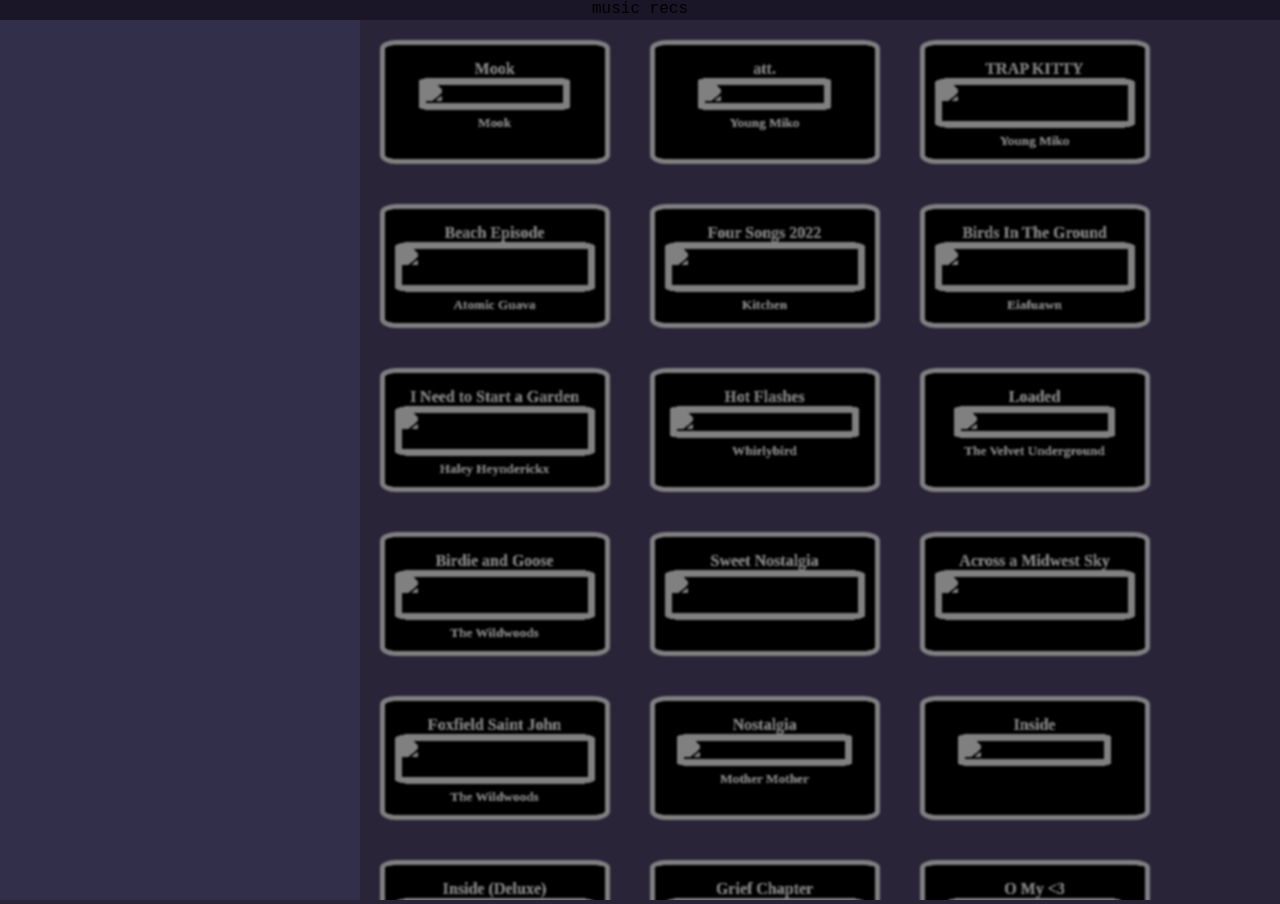
==== HTML/music_recs.html @ 82c220ba "first commit" ====
<!DOCTYPE html>
<html>
<head>
    <script src="../SCRIPTS/create_album_grid.js"></script>
    <script>readJSON("../DATA/album_recs.json")</script>
    <title>MUSIC ! ! !</title>
    <link href="../CSS/main_style.css" rel="stylesheet">
    <link href="../CSS/music_recs.css" rel="stylesheet">
</head>
<body>
    <div id="topbar"><p>music recs</p></div>
    <div id="below">
    <div id="sidebar"></div>
    <div id="main">
        <div id="album-grid">

        </div>
    </div>
    </div>
</body>
</html>
---- CSS/main_style.css ----
body {
    margin: 0;
    background-color: rgb(41, 36, 56);
    width: 100vw;
    height: 100vh;
    overflow: clip;
}

p {
    font-family: monospace;
    font-size: 16px;
}

#topbar {
    background-color: rgb(26, 22, 39);
    width: 100vw;
    height: 20px;
}

#below {
    height: calc(100vh - 20px);
    width: 100vw;

    display: inline-flex;

    overflow: hidden;
}

#topbar > p {
    margin: 0;
    text-align: center;
}

#sidebar {
    background-color: rgb(49, 47, 74);
    width: 500px;
    height: 100%;
}

#main {
    width: 100%;
    height: 100%;

    overflow: scroll;
}
---- CSS/music_recs.css ----
#main {
    
}

#album-grid {
    margin: 0 auto;
    display: flex;
    flex-wrap: wrap;
    max-width: 1350px;
    min-width: 270px;

    overflow: visible;
}

.album {
    width: 200px;
    max-height: 280px;

    border-radius: 7%;
    border-color: #57a7c9;
    border-style: solid;
    border-width: 5px;
    background-color: #35309a;

    padding: 10px;
    margin: 20px;

    text-align: center;
}

.album:hover {
    filter: none;
}

.album {
    filter: grayscale(100%) brightness(150%) contrast(500%) brightness(50%) blur(1px);
}

.album > h4 {
    text-align: center;
    color: #57a7c9;
    margin-top: 5px;
    margin-bottom: 0px;
}

.album > h5 {
    text-align: center;
    color: #57a7c9;
    margin-top: 5px;
    margin-bottom: 0px;
}

.album > img {
    margin-left: 0px;
    width: 170px;
    height: 170px;
    border-radius: 10%;
    border-style: solid;
    border-color: #e7e7e7;
    border-width: 7px;
}

.album > div {
    padding: 0px 5px 10px 5px
}
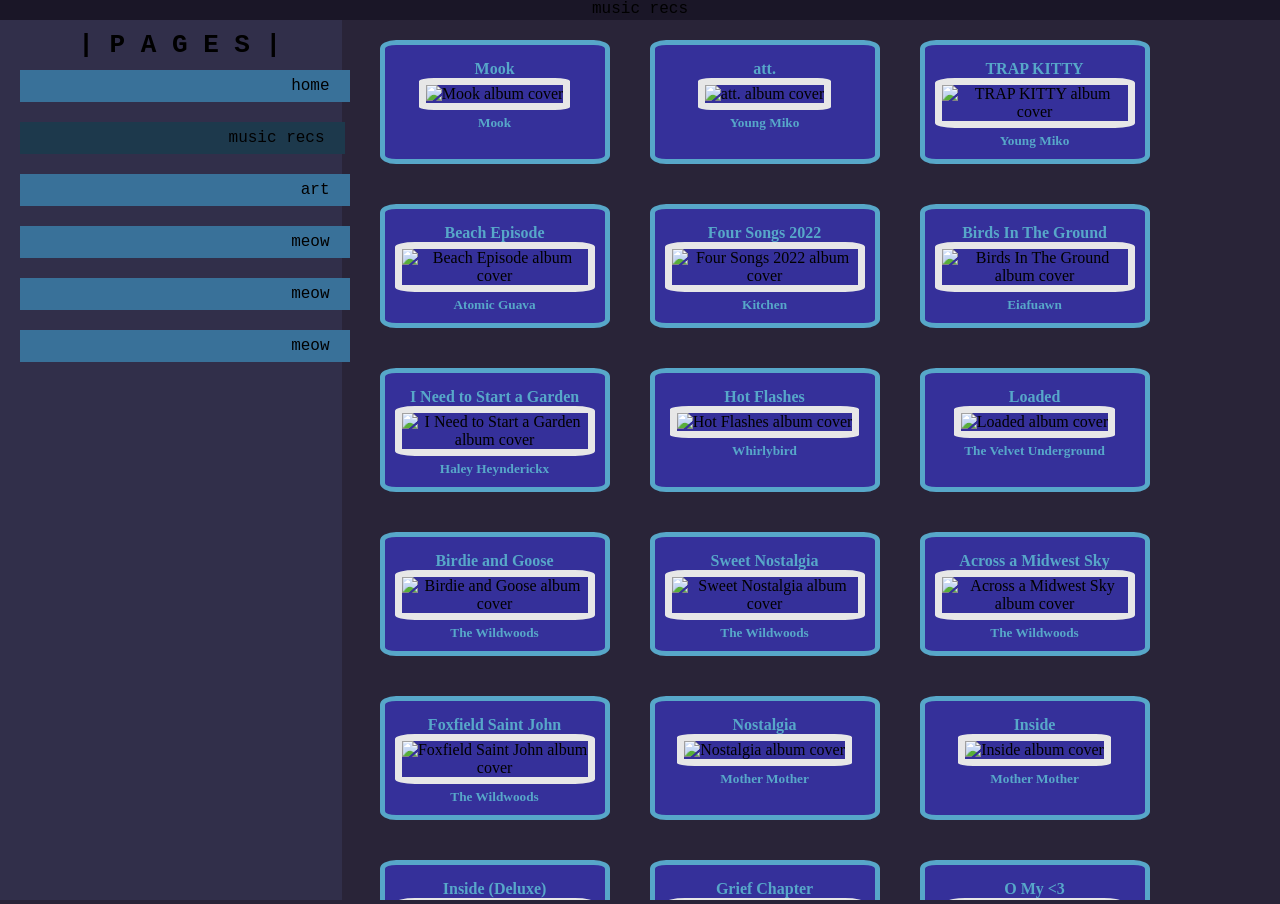
==== commit 81f2a611: "changed main branch" ====
--- a/HTML/music_recs.html
+++ b/HTML/music_recs.html
@@ -10,12 +10,48 @@
 <body>
     <div id="topbar"><p>music recs</p></div>
     <div id="below">
-    <div id="sidebar"></div>
-    <div id="main">
-        <div id="album-grid">
+        <div id="sidebar">
+            <div id="sidebar-background"></div>
+            <div id="sidebar-contents">
+                <h1>| P A G E S |</h1>
 
+                <div class="page-button">
+                    <div>
+                        <p>home</p>
+                    </div>
+                </div>
+                <div class="page-button disabled">
+                    <div>
+                        <p>music recs</p>
+                    </div>
+                </div>
+                <div class="page-button">
+                    <div>
+                        <p>art</p>
+                    </div>
+                </div>
+                <div class="page-button">
+                    <div>
+                        <p>meow</p>
+                    </div>
+                </div>
+                <div class="page-button">
+                    <div>
+                        <p>meow</p>
+                    </div>
+                </div>
+                <div class="page-button">
+                    <div>
+                        <p>meow</p>
+                    </div>
+                </div>
+            </div>
         </div>
-    </div>
+        <div id="main">
+            <div id="album-grid">
+
+            </div>
+        </div>
     </div>
 </body>
 </html>
--- a/CSS/main_style.css
+++ b/CSS/main_style.css
@@ -6,9 +6,39 @@
     overflow: clip;
 }
 
+h1 {
+    text-align: center;
+    font-family: monospace;
+    margin: 0;
+}
+
 p {
     font-family: monospace;
     font-size: 16px;
+    margin: 0;
+}
+
+.page-button {
+    padding: 10px 0;
+    padding-right: 10px;
+}
+
+.page-button > div{
+    background-color: #397199;
+    margin-left: 20px; 
+    padding: 7px 20px;
+    text-align: right;
+}
+
+.page-button:hover {
+    padding-right: 0;
+    filter: drop-shadow(-5px 5px 4px #4444dd) hue-rotate(-30deg) brightness(150%) contrast(500%);
+}
+
+.page-button.disabled {
+    padding-right: 15px;
+    filter: brightness(50%);
+    pointer-events: none;
 }
 
 #topbar {
@@ -32,9 +62,25 @@
 }
 
 #sidebar {
-    background-color: rgb(49, 47, 74);
     width: 500px;
     height: 100%;
+    position: relative;
+}
+
+#sidebar-background {
+    position: absolute;
+    inset: 0;
+    z-index: -1;
+    background-color: rgb(49, 47, 74);
+    width: 95%;
+    height: 100%;
+}
+
+#sidebar-contents {
+    padding-top: 10px;
+    position: absolute;
+    inset: 0;
+    z-index: 1;
 }
 
 #main {
--- a/CSS/music_recs.css
+++ b/CSS/music_recs.css
@@ -29,12 +29,12 @@
 }
 
 .album:hover {
-    filter: none;
+    filter: contrast(200%);
 }
 
-.album {
+/* .album {
     filter: grayscale(100%) brightness(150%) contrast(500%) brightness(50%) blur(1px);
-}
+} */
 
 .album > h4 {
     text-align: center;
@@ -58,6 +58,7 @@
     border-style: solid;
     border-color: #e7e7e7;
     border-width: 7px;
+    filter: none;
 }
 
 .album > div {
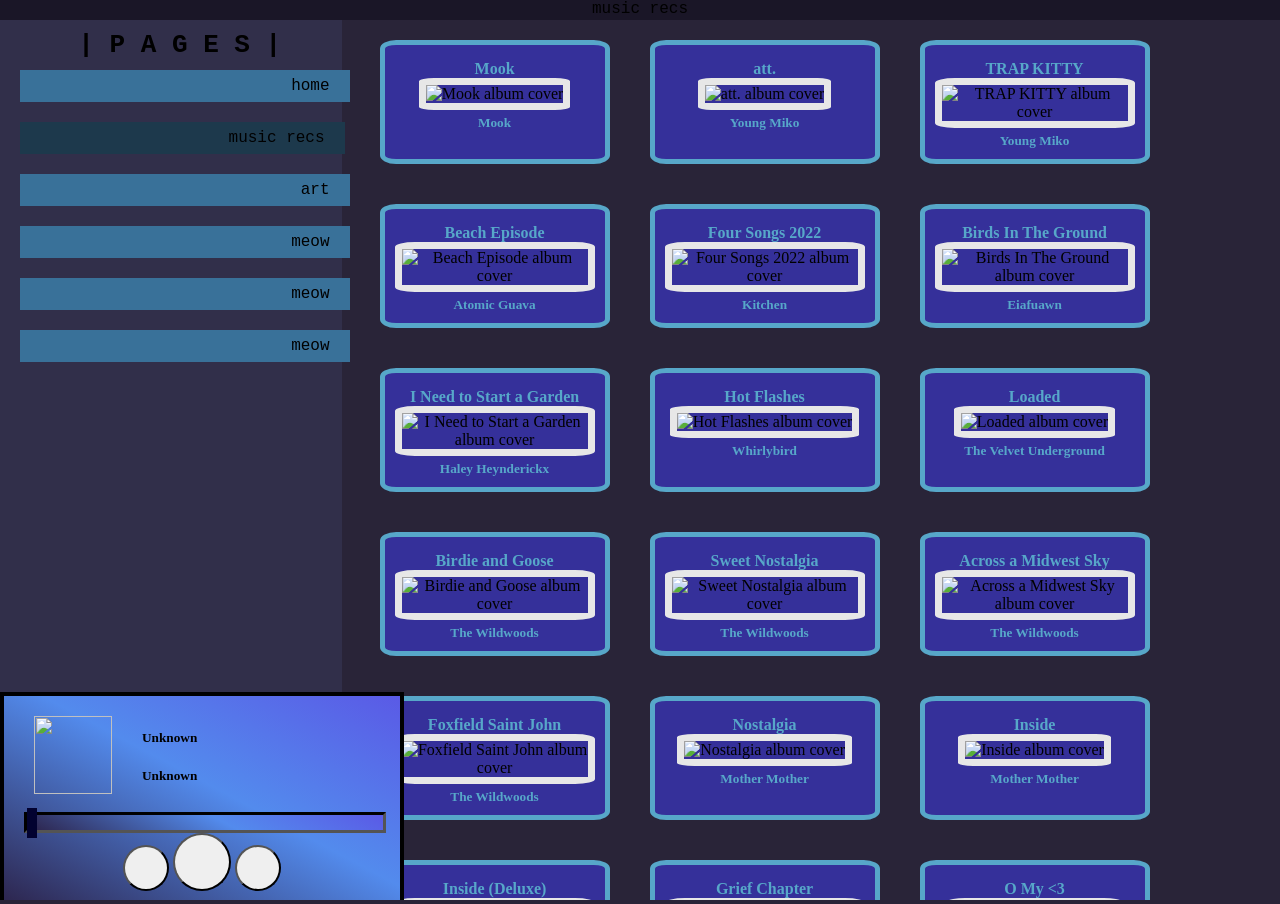
==== commit b3dbcb32: "added music player html" ====
--- a/HTML/music_recs.html
+++ b/HTML/music_recs.html
@@ -45,6 +45,32 @@
                         <p>meow</p>
                     </div>
                 </div>
+
+                <div id="music-player-border">
+                    <div id="music-player">
+                        <div class="top">
+                            <div class="left">
+                                <img src="ASSETS/placeholder.png">
+                            </div>
+                            <div class="right">
+                                <h5 id="music-player-title">Unknown</h5>
+                                <h5 id="music-player-artist">Unknown</h5>
+                            </div>
+                        </div>
+                        <div class="middle">
+                            <div id="playbar">
+                                <div></div>
+                            </div>
+                        </div>
+                        <div class="bottom">
+                            <div class="buttons">
+                                <button id="back"></button>
+                                <button id="pause"></button>
+                                <button id="skip"></button>
+                            </div>
+                        </div>
+                    </div>
+                </div>
             </div>
         </div>
         <div id="main">
--- a/CSS/main_style.css
+++ b/CSS/main_style.css
@@ -83,6 +83,97 @@
     z-index: 1;
 }
 
+#music-player-border {
+    position: absolute;
+    bottom: 0;
+    left: 0;
+    padding: 4px;
+    background-color: black;
+    height: 200px;
+    width: 110%;
+}
+
+#music-player {
+    position: relative;
+    padding: 6px 0;
+    background: linear-gradient(28deg,rgba(44, 35, 74, 1) 0%, rgba(83, 139, 237, 1) 55%, rgba(90, 90, 230, 1) 100%);
+    width: 100%;
+    height: 100%;
+
+    display: flexbox;
+}
+
+#music-player > .top {
+    height: 55%;
+    width: 100%;
+
+    display: inline-flex;
+}
+
+#music-player > .top > div {
+    margin: auto 0;
+    margin-left: 30px;
+}
+
+#music-player > .top > .left > img{
+    width: 78px;
+    height: 78px;
+}
+
+#music-player > .middle {
+    padding: 0 20px;
+    height: 10%;
+}
+
+#playbar {
+    position: relative;
+    height: 15px;
+    width: 100%;
+    background: linear-gradient(28deg,rgba(44, 35, 74, 1) 0%, rgba(83, 139, 237, 1) 55%, rgba(90, 90, 230, 1) 100%);
+    border-style: inset;
+    border-color: black;
+}
+
+#playbar > div{
+    height: 30px;
+    width: 10px;
+    position: absolute;
+    top: -7px;
+    background-color: rgb(2, 2, 48);
+}
+
+#music-player > .bottom {
+    position: relative;
+    height: 30%;
+    width: 100%;
+    display: inline-flex;
+}
+
+#music-player > .bottom > .buttons {
+    position: absolute;
+    left: 50%;
+    transform: translateX(-50%);
+    bottom: 0;
+}
+
+#back {
+    width: 46px;
+    height: 46px;
+    border-radius: 100%;
+}
+
+#pause {
+    height: 58px;
+    width: 58px;
+    border-radius: 100%;
+}
+
+#skip {
+    width: 46px;
+    height: 46px;
+    border-radius: 100%;
+}
+
 #main {
     width: 100%;
     height: 100%;
